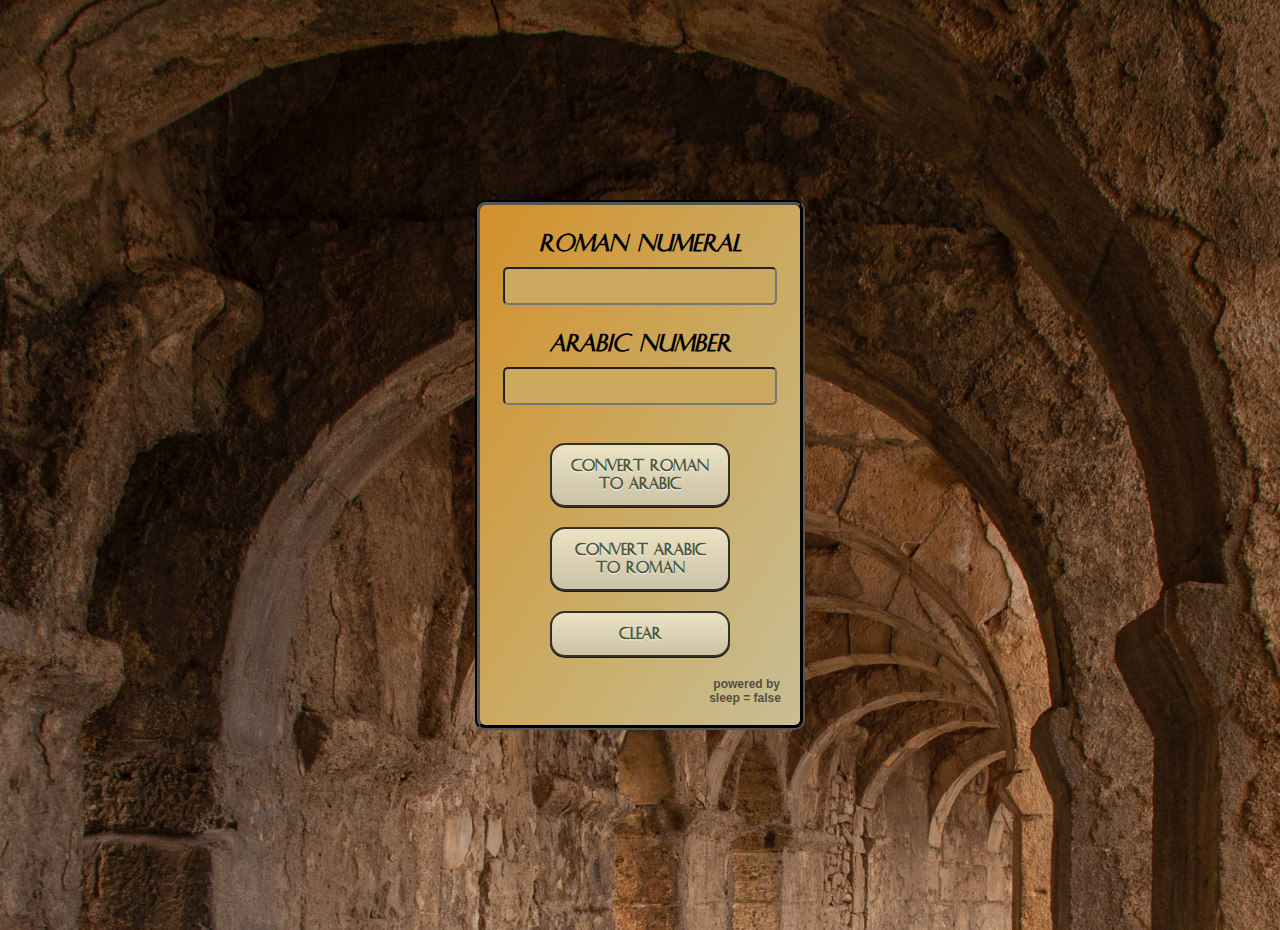
==== Small projects/converterRomanArabic/convertRomanArabic.html @ 3761e1ae "romanToArabic_convertor_project" ====
<!DOCTYPE html>
<html lang="en">
<head>
    <meta charset="UTF-8">
    <meta http-equiv="X-UA-Compatible" content="IE=edge">
    <meta name="viewport" content="width=device-width, initial-scale=1.0">
    <link rel="stylesheet" href="convert.css">
    <title>Roman-Arabic Converter by Mirko Nadj</title>
    <script>
    /* ===== Converting Roman to Arabic Number ====== */
    function romanToArabic(romanNum) {
    var romanNum = (document.getElementById("roman").value);    
    var errorCheck = true;                                      // checking if the Roman numeral is correctly written
    for (var c = 0; c < romanNum.length; c++) {
        if (romanNum[c] === romanNum[c+1] && romanNum[c] === romanNum[c+2] && romanNum[c] === romanNum[c+3]) {
            errorCheck = false;
            break;
        }
        else if (romanNum[c] !== 'M' && romanNum[c] !== 'D' && romanNum[c] !== 'C' && romanNum[c] !== 'L' && romanNum[c] !== 'X' && romanNum[c] !== 'V' && romanNum[c] !== 'I') {
            errorCheck = false;
            break;
        }
        else if (romanNum[c] === 'D' && romanNum[c+1] === 'D' || romanNum[c] === 'L' && romanNum[c+1] === 'L' || romanNum[c] === 'V' && romanNum[c+1] === 'V') {
            errorCheck = false;
            break;
        }
    }
    if (errorCheck === true) {                          // if the Roman numeral is correct convert every single element
    var rStr = [];                                      // to corresponding arabic value and put them in an array
    for (var k = 0; k < romanNum.length; k++) {
        switch (romanNum[k]) {
            case 'M':
                rStr[k] = 1000; 
                break;
            case 'D':
                rStr[k] = 500;                
                break;
            case 'C':
                rStr[k] = 100;
                break;
            case 'L':
                rStr[k] = 50;
                break;
            case 'X':
                rStr[k] = 10;                
                break;
            case 'V':
                rStr[k] = 5;
            case 'I':
                rStr[k] = 1;
            default:
                'Not A Roman Numeral!'
                break;
        }
    }                                                           // end of switch, begin looping thru every array element 
    var i = 0;                                                      
    var addR = 0;
    var addF = 0;
    while (i < rStr.length) {
        if (rStr[i] === rStr[i+1] && rStr[i] === rStr[i+2]) {   // check if 3 consecutive elements are equal
            addR = rStr[i] * 3;
            if (addR < rStr[i+3]) {                            // check if they are smaller or bigger than the next element
                addR = rStr[i+3] - addR;                       // subtract and increase position
                i = i + 4;
            } 
            else {
                i = i + 3;                                     // or just increase position
            }
        }
        else if (rStr[i] === rStr[i+1]) {                      // check if 2 consecutive elements are equal
            addR = rStr[i] * 2;
            if (addR < rStr[i+2]) {                            // check if they are smaller or bigger than the next element
                addR = rStr[i+2] - addR;                       // subtract and increase position 
                i = i + 3;
            }
            else {
                i = i + 2;                                     // or just increase position
            } 
        }
        else if (rStr[i] < rStr[i+1]) {                        // if consecutive elements are not equal check which one is bigger
            addR = rStr[i+1] - rStr[i];
            i = i + 2; 
        }
        else {
            addR = rStr[i];
            i++
        }
        addF += addR;                                          // sum up individual values from each loop into final value
    }
    
    document.getElementById("arabic").value = addF;
}
else {
    document.getElementById("arabic").value = 'Not A Roman Num!';
}
}

/* ===== Converting Arabic to Roman Number ====== */

var tableOfNumbers = [  ['','I', 'II', 'III', 'IV', 'V', 'VI', 'VII', 'VIII', 'IX'],
                        ['','X','XX','XXX','XL','L','LX','LXX','LXXX', 'XC'],
                        ['','C','CC','CCC','CD','D','DC','DCC','DCCC','CM'],                        
                        ['','M','MM','MMM']
                     ];

function arabicToRoman (arabicNum) {
    var arabicNum = (document.getElementById("arabic").value);
    var isArabicCheck = true;
    if (typeof arabicNum !== 'number' && arabicNum % 1 !== 0 || arabicNum > 3999) {
        isArabicCheck = false;
    }

// function for turning a number into reversed string
    function numberToReverseString (num) {
    num += '';
    var revString = '';
    for (var r = 0; r < num.length; r++) {        
        revString += num[num.length-r-1]; 
    }
    return revString;
    }
// end of function

    if (isArabicCheck) {
        arabicNum = numberToReverseString(arabicNum);
        var newRomanNum = '';
        for (var a = arabicNum.length -1 ; a >= 0  ; a--) {
            newRomanNum += tableOfNumbers[a][arabicNum[a]];            // concatinating element from array of corresponding numbers
        }
    }
    else {
        newRomanNum = 'Not a valid number!'
    }
    document.getElementById("roman").value = newRomanNum;
}

// function for reseting input
function reset() {
    document.getElementById("roman").value = "";
    document.getElementById("arabic").value = "";
}
    </script>
</head>
<body>
        <div class="envelope">
            <label>Roman numeral</label><br>
            <input type="text" name="roman_number" id="roman" autocomplete="off" oninput="this.value = this.value.toUpperCase()"><br>
            <label>Arabic number</label><br>
            <input type="text" name="arabic_number" id="arabic" autocomplete="off"><br><br>
            <button onclick="romanToArabic()">Convert Roman to Arabic</button>
            <button onclick="arabicToRoman()">Convert Arabic to Roman</button>
            <button onclick="reset()">Clear</button>
            <p class="by">&nbsp;powered by<br>
                          sleep = false</p>
        </div>
</body>
</html>
---- Small projects/converterRomanArabic/convert.css ----
@font-face {
    font-family: caesarFont;
    src: url(CAESAR.TTF);
}
* {
    font-family: caesarFont;
}
body {
    background-image: url("mick-haupt-r9wi17AFTpE-unsplash.jpg");
    background-size: cover;
}

.envelope {
    width: 320px;
    height:520px;
    text-align: center;
    border-style: groove;
    border-width: 5px;
    border-radius: 10px;
    border-color: rgb(0, 0, 0);
    margin: 200px auto;
    background-image: linear-gradient(to right bottom, #d39029, #cf9d45, #cba95f, #c9b47a, #c9be95);
}
label {
    display: inline-block;
    margin: 25px 0px 10px 0px;
    font-size: 24px;
    font-weight: bold;
    font-style: oblique;
}
input {
    font-size: 22px;
    font-weight: 500;
    height:24px;
    width: 240px;
    padding: 5px 15px;
    border-radius: 5px;
    text-align: center;
    background-color:#cba95f;    
}
button {
	box-shadow: 0px 1px 0px 0px #1c1b18;
	background:linear-gradient(to bottom, #eae0c2 5%, #ccc2a6 100%);
	background-color:#eae0c2;
	border-radius:15px;
	border:2px solid #333029;
	display:inline-block;
	cursor:pointer;
	color:#505739;
	font-size:16px;
	font-weight:bold;
    line-height: 18px;
	padding:12px 16px;
	text-decoration:none;
	text-shadow:0px 1px 0px #ffffff;
    width: 180px;
    margin: 20px 0px 0px 0px;
}
button:hover {
	background:linear-gradient(to bottom, #ccc2a6 5%, #eae0c2 100%);
	background-color:#ccc2a6;
}
button:active {
	position:relative;
	top:1px;
}
.by {
    font-family: 'Lucida Sans', 'Lucida Sans Regular', 'Lucida Grande', 'Lucida Sans Unicode', Geneva, Verdana, sans-serif;
    font-size: 12px;
    font-weight: bold;
    margin: 20px 10px 5px 220px;
    color:rgb(51, 48, 41, 0.8);
}
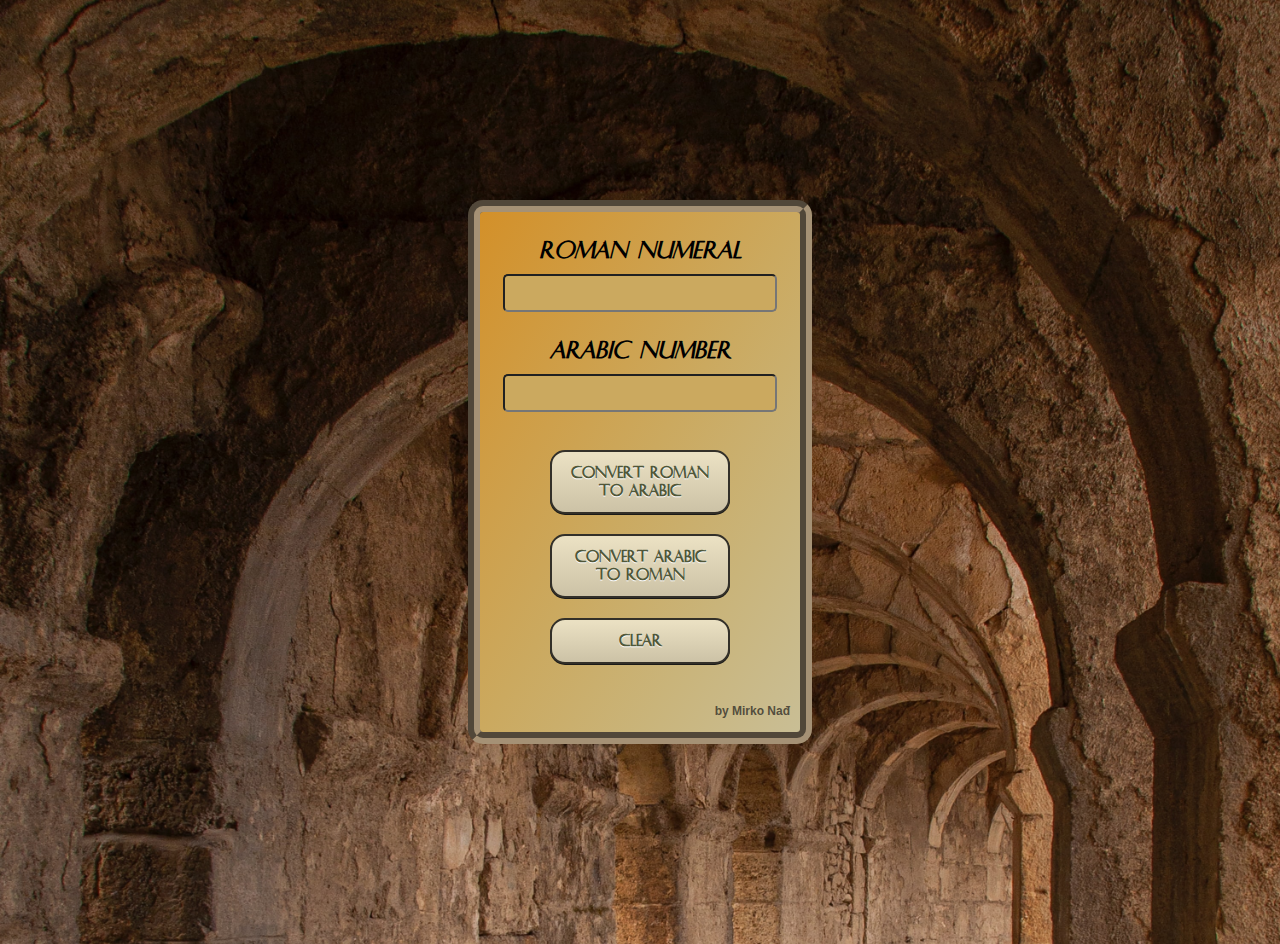
==== commit 333c2d1f: "small_change_to_converter" ====
--- a/Small projects/converterRomanArabic/convertRomanArabic.html
+++ b/Small projects/converterRomanArabic/convertRomanArabic.html
@@ -5,7 +5,7 @@
     <meta http-equiv="X-UA-Compatible" content="IE=edge">
     <meta name="viewport" content="width=device-width, initial-scale=1.0">
     <link rel="stylesheet" href="convert.css">
-    <title>Roman-Arabic Converter by Mirko Nadj</title>
+    <title>Roman-Arabic Converter</title>
     <script>
     /* ===== Converting Roman to Arabic Number ====== */
     function romanToArabic(romanNum) {
@@ -150,8 +150,7 @@
             <button onclick="romanToArabic()">Convert Roman to Arabic</button>
             <button onclick="arabicToRoman()">Convert Arabic to Roman</button>
             <button onclick="reset()">Clear</button>
-            <p class="by">&nbsp;powered by<br>
-                          sleep = false</p>
+            <p class="by">by Mirko Nađ</p>
         </div>
 </body>
 </html>--- a/Small projects/converterRomanArabic/convert.css
+++ b/Small projects/converterRomanArabic/convert.css
@@ -15,9 +15,9 @@
     height:520px;
     text-align: center;
     border-style: groove;
-    border-width: 5px;
-    border-radius: 10px;
-    border-color: rgb(0, 0, 0);
+    border-width: 12px;
+    border-radius: 15px;
+    border-color: rgb(165, 145, 117);
     margin: 200px auto;
     background-image: linear-gradient(to right bottom, #d39029, #cf9d45, #cba95f, #c9b47a, #c9be95);
 }
@@ -68,6 +68,7 @@
     font-family: 'Lucida Sans', 'Lucida Sans Regular', 'Lucida Grande', 'Lucida Sans Unicode', Geneva, Verdana, sans-serif;
     font-size: 12px;
     font-weight: bold;
-    margin: 20px 10px 5px 220px;
+    margin: 40px 10px 0px 20px;
     color:rgb(51, 48, 41, 0.8);
+    text-align: right;
 }
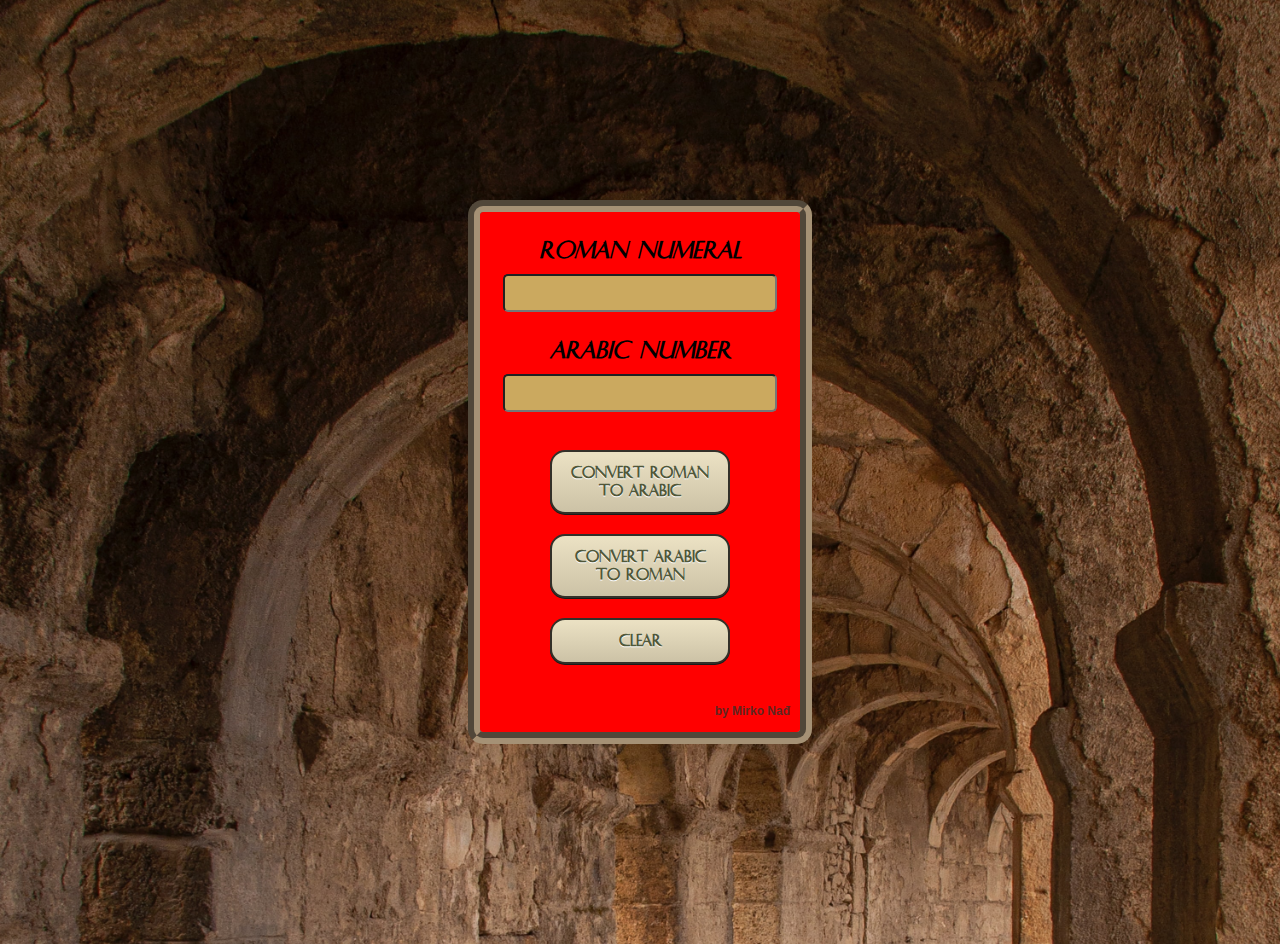
==== commit e85920d8: "OOP_DOM_exercises" ====
--- a/Small projects/converterRomanArabic/convertRomanArabic.html
+++ b/Small projects/converterRomanArabic/convertRomanArabic.html
@@ -6,140 +6,6 @@
     <meta name="viewport" content="width=device-width, initial-scale=1.0">
     <link rel="stylesheet" href="convert.css">
     <title>Roman-Arabic Converter</title>
-    <script>
-    /* ===== Converting Roman to Arabic Number ====== */
-    function romanToArabic(romanNum) {
-    var romanNum = (document.getElementById("roman").value);    
-    var errorCheck = true;                                      // checking if the Roman numeral is correctly written
-    for (var c = 0; c < romanNum.length; c++) {
-        if (romanNum[c] === romanNum[c+1] && romanNum[c] === romanNum[c+2] && romanNum[c] === romanNum[c+3]) {
-            errorCheck = false;
-            break;
-        }
-        else if (romanNum[c] !== 'M' && romanNum[c] !== 'D' && romanNum[c] !== 'C' && romanNum[c] !== 'L' && romanNum[c] !== 'X' && romanNum[c] !== 'V' && romanNum[c] !== 'I') {
-            errorCheck = false;
-            break;
-        }
-        else if (romanNum[c] === 'D' && romanNum[c+1] === 'D' || romanNum[c] === 'L' && romanNum[c+1] === 'L' || romanNum[c] === 'V' && romanNum[c+1] === 'V') {
-            errorCheck = false;
-            break;
-        }
-    }
-    if (errorCheck === true) {                          // if the Roman numeral is correct convert every single element
-    var rStr = [];                                      // to corresponding arabic value and put them in an array
-    for (var k = 0; k < romanNum.length; k++) {
-        switch (romanNum[k]) {
-            case 'M':
-                rStr[k] = 1000; 
-                break;
-            case 'D':
-                rStr[k] = 500;                
-                break;
-            case 'C':
-                rStr[k] = 100;
-                break;
-            case 'L':
-                rStr[k] = 50;
-                break;
-            case 'X':
-                rStr[k] = 10;                
-                break;
-            case 'V':
-                rStr[k] = 5;
-            case 'I':
-                rStr[k] = 1;
-            default:
-                'Not A Roman Numeral!'
-                break;
-        }
-    }                                                           // end of switch, begin looping thru every array element 
-    var i = 0;                                                      
-    var addR = 0;
-    var addF = 0;
-    while (i < rStr.length) {
-        if (rStr[i] === rStr[i+1] && rStr[i] === rStr[i+2]) {   // check if 3 consecutive elements are equal
-            addR = rStr[i] * 3;
-            if (addR < rStr[i+3]) {                            // check if they are smaller or bigger than the next element
-                addR = rStr[i+3] - addR;                       // subtract and increase position
-                i = i + 4;
-            } 
-            else {
-                i = i + 3;                                     // or just increase position
-            }
-        }
-        else if (rStr[i] === rStr[i+1]) {                      // check if 2 consecutive elements are equal
-            addR = rStr[i] * 2;
-            if (addR < rStr[i+2]) {                            // check if they are smaller or bigger than the next element
-                addR = rStr[i+2] - addR;                       // subtract and increase position 
-                i = i + 3;
-            }
-            else {
-                i = i + 2;                                     // or just increase position
-            } 
-        }
-        else if (rStr[i] < rStr[i+1]) {                        // if consecutive elements are not equal check which one is bigger
-            addR = rStr[i+1] - rStr[i];
-            i = i + 2; 
-        }
-        else {
-            addR = rStr[i];
-            i++
-        }
-        addF += addR;                                          // sum up individual values from each loop into final value
-    }
-    
-    document.getElementById("arabic").value = addF;
-}
-else {
-    document.getElementById("arabic").value = 'Not A Roman Num!';
-}
-}
-
-/* ===== Converting Arabic to Roman Number ====== */
-
-var tableOfNumbers = [  ['','I', 'II', 'III', 'IV', 'V', 'VI', 'VII', 'VIII', 'IX'],
-                        ['','X','XX','XXX','XL','L','LX','LXX','LXXX', 'XC'],
-                        ['','C','CC','CCC','CD','D','DC','DCC','DCCC','CM'],                        
-                        ['','M','MM','MMM']
-                     ];
-
-function arabicToRoman (arabicNum) {
-    var arabicNum = (document.getElementById("arabic").value);
-    var isArabicCheck = true;
-    if (typeof arabicNum !== 'number' && arabicNum % 1 !== 0 || arabicNum > 3999) {
-        isArabicCheck = false;
-    }
-
-// function for turning a number into reversed string
-    function numberToReverseString (num) {
-    num += '';
-    var revString = '';
-    for (var r = 0; r < num.length; r++) {        
-        revString += num[num.length-r-1]; 
-    }
-    return revString;
-    }
-// end of function
-
-    if (isArabicCheck) {
-        arabicNum = numberToReverseString(arabicNum);
-        var newRomanNum = '';
-        for (var a = arabicNum.length -1 ; a >= 0  ; a--) {
-            newRomanNum += tableOfNumbers[a][arabicNum[a]];            // concatinating element from array of corresponding numbers
-        }
-    }
-    else {
-        newRomanNum = 'Not a valid number!'
-    }
-    document.getElementById("roman").value = newRomanNum;
-}
-
-// function for reseting input
-function reset() {
-    document.getElementById("roman").value = "";
-    document.getElementById("arabic").value = "";
-}
-    </script>
 </head>
 <body>
         <div class="envelope">
@@ -152,5 +18,6 @@
             <button onclick="reset()">Clear</button>
             <p class="by">by Mirko Nađ</p>
         </div>
+    <script src="converter.js"></script>
 </body>
 </html>--- a/Small projects/converterRomanArabic/convert.css
+++ b/Small projects/converterRomanArabic/convert.css
@@ -10,7 +10,12 @@
     background-size: cover;
 }
 
+.envelope2{
+    background-color: white;
+}
+
 .envelope {
+    
     width: 320px;
     height:520px;
     text-align: center;
@@ -20,6 +25,9 @@
     border-color: rgb(165, 145, 117);
     margin: 200px auto;
     background-image: linear-gradient(to right bottom, #d39029, #cf9d45, #cba95f, #c9b47a, #c9be95);
+    background-image: none;
+    background-color: red;
+    
 }
 label {
     display: inline-block;
